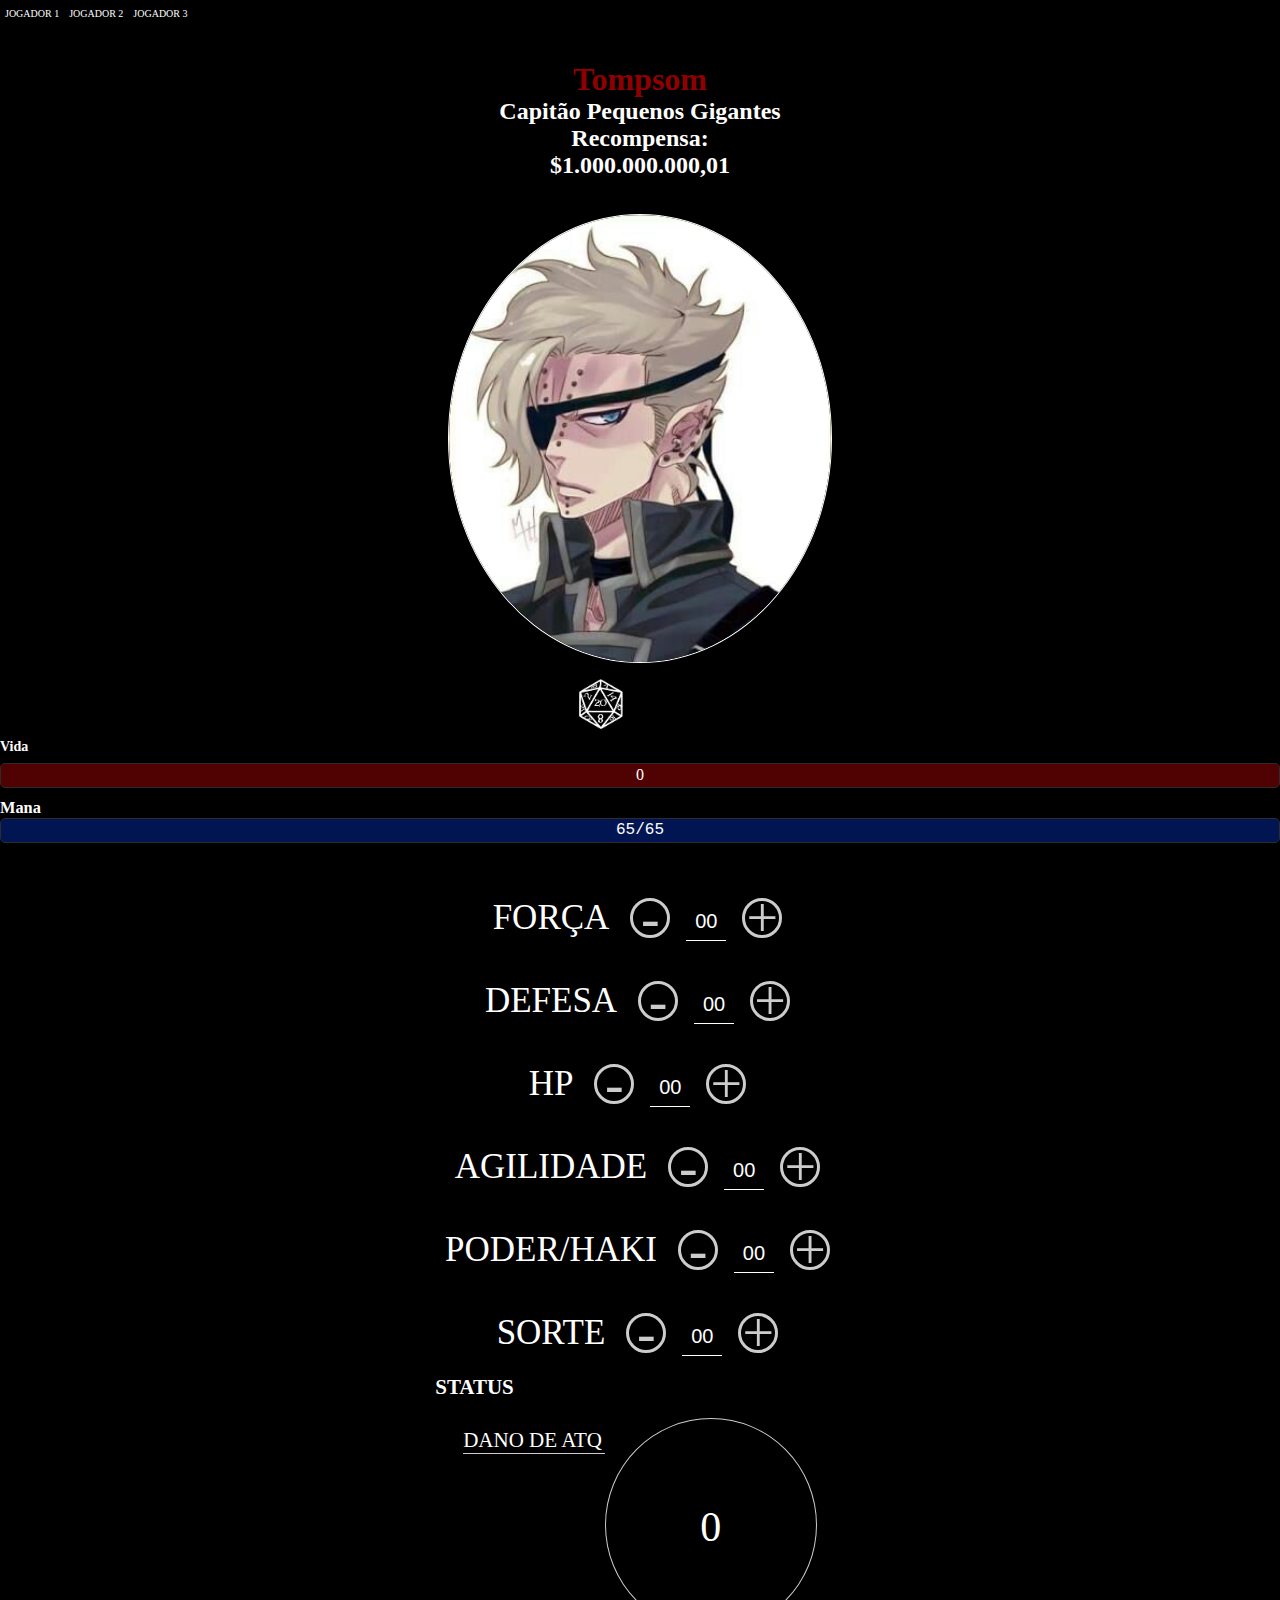
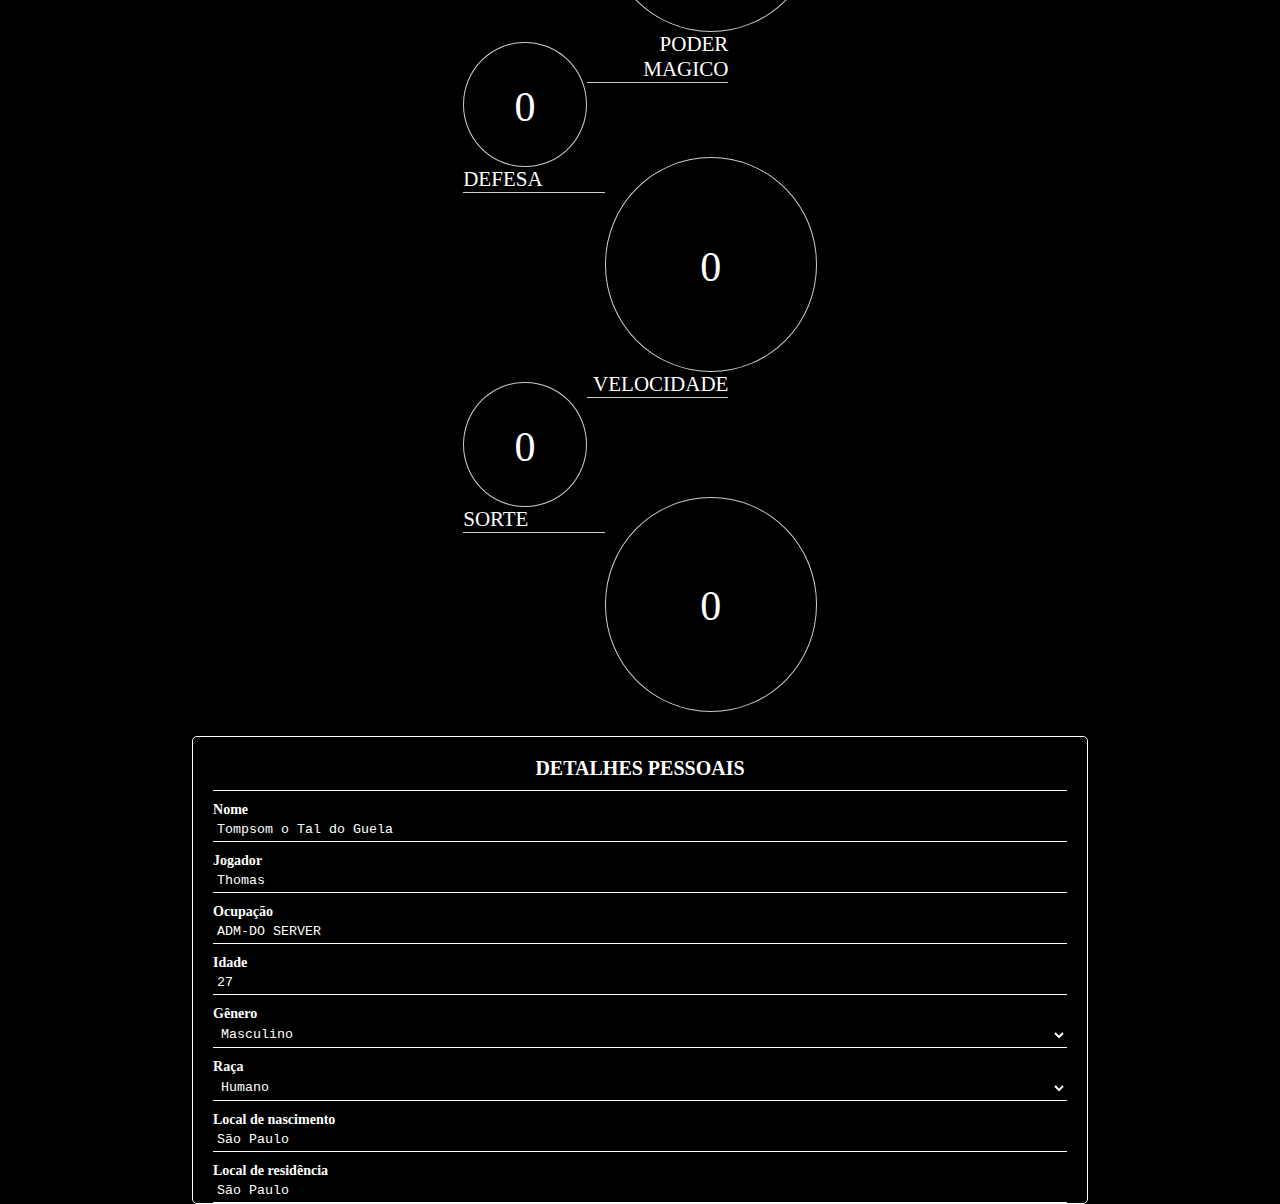
==== index.html @ 567baabb "atualizando status corretamente" ====
<html lang="pt-br">

<head>
    <meta charset="UTF-8">
    <meta http-equiv="X-UA-Compatible" content="IE=edge">
    <meta name="viewport" content="width=device-width, initial-scale=1.0">
    <link rel="stylesheet" href="./css/nome__jogadores.css">
    <link rel="stylesheet" href="./css/style__atributos.css">
    <link rel="stylesheet" href="./css/style_ficha.css">

    
    <title>Ficha do Personagem</title>
</head>

<body>
    <header>
        <nav class="jogadores">
            <ul class="lista__jogadores">
                <li><a href="" class="nome__jogador">JOGADOR 1</a></li>
                <li><a href="" class="nome__jogador">JOGADOR 2</a></li>
                <li><a href="" class="nome__jogador">JOGADOR 3</a></li>
            </ul>
        </nav>
    </header>
    <div class="nome">
        <h1>Tompsom
            <p class="nome__destaque">Capitão Pequenos Gigantes</p>
            <p class="nome__destaque">Recompensa:</p>
            <p class="nome__destaque">$1.000.000.000,01</p>
        </h1>
        <div class="character">
            <div class="character-header">
                <img class="character-image" src="images/icaro.jpg" style="width: 30%; height: 30%;">
            </div>
            <div><img class="dice-image dice-roll" src="images/dice.png" style="width: 50px; height: 50px;"
                    onclick="openModal('dice')"></div>
            <div class="bars">
                <h3>Vida</h3>
                <div id="life-bar">
                    <div id="actual-life-bar">
                                <p class="hp" data-estatistica="hp">0</p>
                            </div>
                    </div>
                </div>
                <h3>Mana</h3>
                <div class="mana">
                    <div id="mana">
                        <div id="actual-mana">
                            <p id="sanity-value" onclick="changeModalValue(this)">65/65</p>
                        </div>
                    </div>

                </div>
                <div class="checkboxes">
                </div>

            </div>

            <div class="status extra-damage">
                <section class="equipamentos">
                    <form action="" class="montador">
                        <div class="box montador-conteudo">
                            <div class="status">
                                <label for="" class="status-titulo">FORÇA</label>
                                <div class="controle">
                                    <buttom class="controle-ajuste" data-controle="-" data-peca="forcaN">-</buttom>
                            <input type="text" class="controle-contador" value="00" data-contador>
                            <buttom class="controle-ajuste" data-controle="+" data-peca="forca">+</buttom>
                                </div>
                            </div>
                            <hr class="linha">
                            <div class="status">
                                <label for="" class="status-titulo">DEFESA</label>
                                <div class="controle">
                                    <buttom class="controle-ajuste" data-controle="-" data-peca="defesaN">-</buttom>
                                    <input type="text" class="controle-contador" value="00" data-contador>
                                    <buttom class="controle-ajuste" data-controle="+" data-peca="defesa">+</buttom>
                                 </div>
                            </div>
                            <hr class="linha">
                            <div class="status">
                                <label for="" class="status-titulo">HP</label>
                                <div class="controle">
                                    <buttom class="controle-ajuste" data-controle="-" data-peca="hpN">-</buttom>
                                    <input type="text" class="controle-contador" value="00" data-contador>
                                    <buttom class="controle-ajuste" data-controle="+" data-peca="hp">+</buttom>
                                </div>
                            </div>
                            <hr class="linha">
                            <div class="status">
                                <label for="" class="status-titulo">AGILIDADE</label>
                                <div class="controle">
                                    <buttom class="controle-ajuste" data-controle="-" data-peca="agilidadeN">-</buttom>
                                    <input type="text" class="controle-contador" value="00" data-contador>
                                    <buttom class="controle-ajuste" data-controle="+" data-peca="agilidade">+</buttom>
                                </div>
                            </div>
                            <hr class="linha">
                            <div class="status">
                                <label for="" class="status-titulo">PODER/HAKI</label>
                                <div class="controle">
                                    <buttom class="controle-ajuste" data-controle="-" data-peca="poder/hakiN">-</buttom>
                                    <input type="text" class="controle-contador" value="00" data-contador>
                                    <buttom class="controle-ajuste" data-controle="+" data-peca="poder/haki">+</buttom>
                                </div>
                            </div>
                            <hr class="linha">
                            <div class="status">
                                <label for="" class="status-titulo">SORTE</label>
                                <div class="controle">
                                    <buttom class="controle-ajuste" data-controle="-" data-peca="sorteN">-</buttom>
                                    <input type="text" class="controle-contador" value="00" data-contador>
                                    <buttom class="controle-ajuste" data-controle="+" data-peca="sorte">+</buttom>
                                </div>
                            </div>
                        </div>
                        <div class="extra-damage">

                            <h2>STATUS</h2>

                            <section class="box estatisticas">
                                <div class="estatistica">
                                    <p class="estatistica-titulo">Dano de atq</p>
                                    <div class="estatistica-valor">
                                        <p class="estatistica-numero" data-estatistica="forca">0</p>
                                    </div>
                                </div>
                                <div class="estatistica">
                                    <p class="estatistica-titulo">Poder Magico</p>
                                    <div class="estatistica-valor">
                                        <p class="estatistica-numero" data-estatistica="poder" data-estatisticaN="poder">0</p>
                                    </div>
                                </div>
                                <div class="estatistica">
                                    <p class="estatistica-titulo">Defesa</p>
                                    <div class="estatistica-valor">
                                        <p class="estatistica-numero" data-estatistica="defesa">0</p>
                                    </div>
                                </div>
                                <div class="estatistica">
                                    <p class="estatistica-titulo">Velocidade</p>
                                    <div class="estatistica-valor">
                                        <p class="estatistica-numero" data-estatistica="agilidade">0</p>
                                    </div>
                                </div>
                                <div class="estatistica">
                                    <p class="estatistica-titulo">Sorte</p>
                                    <div class="estatistica-valor">
                                        <p class="estatistica-numero" data-estatistica="sorte">0</p>
                                    </div>
                                </div>
                            </section>
                        </div>
            </div>
        </div>
        <div class="flex-container">
            <div class="personal-details">
                <h2 class="title">DETALHES PESSOAIS</h2>
                <div class="inputs">
                    <h3>Nome</h3>
                    <input class="inputs" type="text" id="name" name="name" value="Tompsom o Tal do Guela">
                    <h3>Jogador</h3>
                    <input class="inputs" type="text" id="player" name="player" value="Thomas">
                    <h3>Ocupação</h3>
                    <input class="inputs" type="text" id="ocupation" name="ocupation" value="ADM-DO SERVER">
                    <h3>Idade</h3>
                    <input class="inputs" type="text" id="age" name="age" value="27">
                    <h3>Gênero</h3>
                    <select class="inputs" id="gender" name="gender">
                        <option value="male">Masculino</option>
                        <option value="female">Feminino</option>
                        <option value="other">Nathan</option>
                    </select>
                    <h3>Raça</h3>
                    <select class="inputs" id="gender" name="gender">
                        <option value="tipo__raca">Humano</option>
                        <option value="tipo__raca">Tritão</option>
                        <option value="tipo__raca">Gigante</option>
                        <option value="tipo__raca">Skypeano</option>
                    </select>
                    <h3>Local de nascimento</h3>
                    <input class="inputs" type="text" id="birthplace" name="birthplace" value="São Paulo">
                    <h3>Local de residência</h3>
                    <input class="inputs" type="text" id="place-residence" name="place-residence" value="São Paulo">
                </div>
            </div>


            <div class="modal" id="dice-modal">
                <div class="modal-content">
                    <span class="close" onclick="closeModal('dice')">&times;</span>
                    <h3 id="test-name"></h3>
                    <p id="result-dice"></p>
                    <p id="result-text"></p>
                </div>
            </div>
            <div class="modal" id="value-modal">
                <div class="modal-content">
                    <span class="close" onclick="closeModal('value')">&times;</span>
                    <h3 id="value-title"></h3>
                    <div class="div-values">
                        <h3 class="values-types-title">Atuais</h3>
                        <input type="number" id="actual-value" value="0">
                        <h3 class="values-types-title">Máximos</h3>
                        <input type="number" id="maximum-value" value="0">
                        <button onclick="changeValue()">Salvar</button>
                    </div>
                </div>
            </div>
            <script src="./js/main.js"></script>
            <script src="./js/script.js"></script>
</body>

</html>
---- css/nome__jogadores.css ----
.lista__jogadores{
    display: flex;
}


li{
    list-style: none;
    padding: 5px;
}


.nome__jogador{
    text-decoration: none;
    font-size: 10px;
    color: #ffffff;
}

.nome__jogador:active{
    color: #900000;
}
---- css/style__atributos.css ----
:root {
    --main-cinza: #CCCCCC;
    --main-branco: #FFFFFF;
    --main-preto: #000000;
}

* {
    box-sizing: border-box;
}


main {
    width: 80vw;
    height: 80vh;
    margin: 10vh 8vw 10vh 12vw;
    display: flex;
    gap: 1vw;
}


/****************************** Status *****/

.equipamentos {
    flex-basis: 32%;
}

.montador {
    height: 100%;;
}center

.montador-conteudo {
    display: flex;
    flex-flow: column;
    align-items: center;
    text-align: center;

}

.status {
    display: flex;
    flex-flow: column;
    justify-content: center;
    align-items: flex-start;
    text-align: start;
    padding: 1em 0;
    
}

.status-titulo {
    color: var(--main-branco);
    text-transform: uppercase;
    font-size: 2.5em;
    padding-right: 1rem;
}

.controle {
    background: var(--main-preto);
    border-radius: 25px;
    float: right;
    display: inline-flex;
    padding: 5px;
    align-items: center;
    align-self: flex-end;
}

.controle-contador {
    width: 40px;
    height: 35px;
    background: none;
    border: 0;
    margin: 0 1rem;
    color: var(--main-branco);
    text-align: center;
    font-size: 2.5em;
    display: inline-flex;
    align-items: center;
    padding-top: 8px;
}

.controle-ajuste {
    display: inline-block;
    width: 40px;
    height: 40px;
    line-height: 35px;
    border-radius: 50%;
    color: var(--main-cinza);
    font-size: 4em;
    background: var(--main-preto);
    text-align: center;
    border: 3px solid var(--main-cinza);
    cursor: pointer;
}

.linha {
    border-color: var(--main-cinza);
}

.producao {
    margin-top: 1em;
    font-size: 2em;
    text-transform: uppercase;
    padding: 0.2em 1em;
    float: right;
    border: 3px solid var(--main-branco);
    background: var(--main-branco);
    clip-path: polygon(100% 0, 100% calc(100% - 30px), calc(100% - 30px) 100%, 0 100%, 0 0);
    cursor: pointer;
}

.producao:hover {
    background: var(--main-preto);
    color: var(--main-branco)
}



/****************************** Estatísticas *****/
.estatisticas {
    flex-basis: 23%;
    padding: 2em 2em 0;
}

.estatistica {
    color: var(--main-branco);
    display: flex;
    align-items: flex-start;
    height: 25%;
}

.estatistica-titulo {
    font-size: 1.5em;
    border-bottom: 1px solid var(--main-cinza);
    flex-basis: 40%;
    text-transform: uppercase;
    order: 1
}

.estatistica-valor {
    flex-basis: 60%;
    position: relative;
    margin: 10px 0 0;
    order: 2;
    margin: -10px 0 0;
}

.estatistica-valor::after {
    content: "";
    display: block;
    padding-bottom: 100%;
    border: 1px solid var(--main-cinza);
    border-radius: 50%;
}

.estatistica-numero {
    position: absolute;
    top: 50%;
    transform: translateY(-46%);
    width: 100%;
    line-height: 100%;
    text-align: center;
    font-size: 3em;
    margin: 0;
}

.estatistica:nth-child(2n) .estatistica-titulo {
    order: 2;
    text-align: right;
}

.estatistica:nth-child(2n) .estatistica-valor {
    order: 1;
    flex-basis: 35%;
    margin: 10px 0 0;
}

@media screen and (max-width: 1600px) {
    body { 
        font-size: 14px;
    }
    main {
        width: 90vw;
        height: 80vh;
        margin: 5vh auto;
    }
}

@media screen and (max-width: 1200px) {
    body { 
        font-size: 13px;
    }

    main {
        width: 96vw;
        height: 80vh;
        margin: 10vh auto;
    }
}
---- css/style_ficha.css ----
@font-face {
    font-family: PassportRegular;
    /*src: url("../rpg-character-sheet/fonts/passport_regular.ttf");*/
    src: url("fonts/passport_regular.ttf");
}

@keyframes rollDice {
    from {transform: rotate(0deg);}
    to {transform: rotate(360deg);}
}

* {
    margin: 0px;
    padding: 0px;
    border: 0px;
    box-sizing: border-box;
}

body {
    background-color: black;
    color: white;
}

h1{
    font-size: 2rem;
    margin: 35px;
    text-align: center;
    color: #900000;
}

.nome__destaque{
    font-size: 1.5rem;
    color: #ffffff;
}

h3 {
    margin: 10px 0px 0px;
}

input:focus {
    outline: none;
}

select:focus {
    outline: none;
}

.flex-container {
    display: flex;
    flex-flow: row wrap;
    justify-content: center;
    width: 70%;
    margin-top: 10px;
    margin-left: auto;
    margin-right: auto;
}

.personal-details {
    width: 100%;
    height: auto;
    padding: 20px 20px 0px 20px;
    border: 1px solid white;
    border-radius: 5px;
    font-size: 12px;
}

.title {
    font-size: 20px;
    text-align: center;
    padding-bottom: 10px;
    border-bottom: 1px solid white;
}

input.inputs, select.inputs {
    width: 100%;
    padding: 4px;
    border: none;
    border-bottom: 1px solid white;
    background-color: black;
    color: white;
    font-family: monospace;
}

.character {
    width: 100%;
    height: auto;

}

.character-header {
    width: 100%;
    display: flex;
    justify-content: center;
    align-items: center;
}

.character-image {
    border: 1px solid white;
    border-radius: 50%;
}

.dice-image {
    margin-left: 45%;
    animation: rollDice 3s;
    width: 20px;
    margin-top: 1rem;
    
}

.bars h3 {
    font-size: 14px;
    margin-bottom: 8px;
}

#life-bar, #mana, #occultism-bar {
    width: 100%;
    height: 25px;
    border: 1px solid rgb(44, 44, 44);
    border-radius: 5px;
}

#life-bar {
    background-color: rgb(99, 33, 33);
}

#mana {
    background-color: rgb(28, 47, 104);
    width: 100%;
}

#occultism-bar {
    background-color: rgb(73, 32, 102);
}

#actual-life-bar, #actual-mana, #actual-occultism-bar {
    width: 100%;
    height: 100%;
    border: 1px solid transparent;
    border-radius: 4px;
    display: flex;
    align-items: center;
    justify-content: center;
    text-align: center;
    transition: width 2s;
}

#actual-life-bar {
    background-color: rgb(80, 1, 1);
}

#actual-mana {
    background-color: rgb(0, 21, 82);
}

#actual-occultism-bar {
    background-color: rgb(48, 1, 81);
}

#life-value, #sanity-value, #occultism-value {
    width: 100%;
    font-size: 16px;
    font-family: monospace;
}

.checkboxes {
    width: 100%;
    margin-top: 10px;
    margin-bottom: 20px;
}

.checkboxes div {
    display: flex;
    align-items: center;
}

.checkboxes form {
    display: flex;
    justify-content: space-around;
}

.checkboxes label {
    font-size: 13px;
    margin-left: 25px;
    cursor: pointer;
}

.checkbox-container {
    display: block;
    position: relative;
    cursor: pointer;
}

.checkbox-container input {
    position: absolute;
    opacity: 0;
    height: 0;
    width: 0;
    cursor: pointer;
}

.checkmark {
    position: absolute;
    top: 0;
    left: 0;
    height: 15px;
    width: 15px;
    background-color: black;
    border: 1px solid white;
    border-radius: 2px;
}

.checkmark::after {
    content: "";
    position: absolute;
    display: none;
}

.checkbox-container input:checked ~ .checkmark::after  {
    display: block;
}

.checkbox-container .checkmark::after {
    left: 4px;
    top: 0px;
    width: 4px;
    height: 8px;
    border: solid white;
    border-width: 0 2px 2px 0;
    transform: rotate(45deg);
}



.status {
    display: flex;  
    flex-direction: row;
    justify-content: center;
    align-items: center;
   
}

.status h4 {
    font-size: 12px;
    text-align: center;
    margin-top: 10px;
}

.status input {
    font-size: 20px;
    text-align: center;
    margin-top: 10px;
    padding-bottom: 10px;
    border-bottom: 1px solid white;
}

.dice-roll {
    transition: transform 2s;
}

.dice-roll:hover {
    transform: rotate(360deg);
}

.attributes {
    width: 40%;
    margin-top: 50px;
    border: 1px solid white;
    border-radius: 5px;
    padding: 20px;
}

.attributes-container {
    display: grid;
    grid-template-columns: 30% 30% 30%;
    grid-gap: 20px 20px;
    margin-top: 15px;
}

.attribute h3 {
    font-size: 12px;
    text-align: center;
    margin-bottom: 10px;
}

.attribute p {
    font-size: 20px;
    text-align: center;
    border-bottom: 1px solid white;
    padding-bottom: 5px;
}

.attribute .dice-roll {
    display: block;
    margin-left: auto;
    margin-right: auto;
}

.expertises-test {
    width: 40%;
    margin-top: 50px;
    margin-left: 5%;
    border: 1px solid white;
    border-radius: 5px;
    padding: 20px 20px 0px 20px;
}

.expertises {
    width: 85%;
    margin-top: 50px;
    border: 1px solid white;
    border-radius: 5px;
    padding: 20px;
}

.expertises-container {
    width: 100%;
    height: 600px;
    margin-top: 10px;
    padding-left: 15px;
    padding-right: 15px;
    display: grid;
    grid-template-columns: 20% 20% 20% 20%;
    justify-content: space-evenly;
    grid-gap: 50px 45px;
    overflow-y: auto;
}

.expertises-container::-webkit-scrollbar {
    width: 7px;
}

.expertises-container::-webkit-scrollbar-track {
    background: black;
    border-radius: 10px;
}

.expertises-container::-webkit-scrollbar-thumb {
    background: rgb(161, 161, 161);
    border-radius: 100px;
}

.expertises-container::-webkit-scrollbar-thumb:hover {
    background: #555;
    border-radius: 100px;
}

.expertise {
    padding: 10px 15px 10px 15px;
    justify-content: center;
    align-items: center;
    text-align: center;
    border: 1px solid transparent;
    border-radius: 5px;
}

.expertise p {
    font-size: 25px;
    text-align: center;
    margin-top: 5px;
    border-bottom: 1px solid white;
    padding-bottom: 5px;
}

.expertise h3 {
    font-size: 12px;
    text-align: center;
}

.expertise:hover {
    color: black;
    background-color: white;
    cursor: pointer;
}

.expertise:hover p{
    border-bottom: 1px solid black;
}

.modal {
    display: none;
    position: fixed;
    z-index: 1;
    padding-top: 250px;
    left: 0;
    top: 0;
    width: 100%;
    height: 100%;
    overflow: auto;
    background-color: rgba(0,0,0,0.4);
}

.modal-content {
    position: relative;
    background-color: black;
    margin: auto;
    padding: 5px 0px 10px 0px;
    border: 1px solid white;
    border-radius: 3px;
    width: 35%;
}

#test-name, #value-title {
    font-size: 16px;
    margin-top: 10px;
    padding-left: 20px;
    padding-bottom: 10px;
    border-bottom: 1px solid white;
}

#result-dice {
    font-size: 24px;
    text-align: center;
    margin-top: 10px;
}

#result-text {
    font-size: 20px;
    text-align: center;
    margin-top: 10px;  
}

.close {
    color: rgb(182, 182, 182);
    float: right;
    font-family: monospace;
    font-size: 30px;
    font-weight: bold;
    margin-right: 15px;
}

.close:hover, .close:focus {
    color: white;
    text-decoration: none;
    cursor: pointer;
}

#value-title {
    font-size: 18px;
}

.values-types-title {
    width: 50%;
    font-size: 16px;
    text-align: center;
}

.div-values {
    display: flex;
    flex-direction: column;
    align-items: center;
}

.div-values input[type=number] {
    width: 50%;
    border: none;
    background-color: black;
    color: white;
    font-family: monospace;
    font-size: 18px;
    text-align: center;
    margin-top: 5px;
    border-bottom: 1px solid white;
}

.div-values button {
    font-size: 18px;
    text-align: center;
    border: 1px solid white;
    font-family: monospace;
    background-color: black;
    color: white;
    margin-top: 15px;
    padding: 5px 12px 5px 12px;
}

.hp{
    font-size: 16px;
}
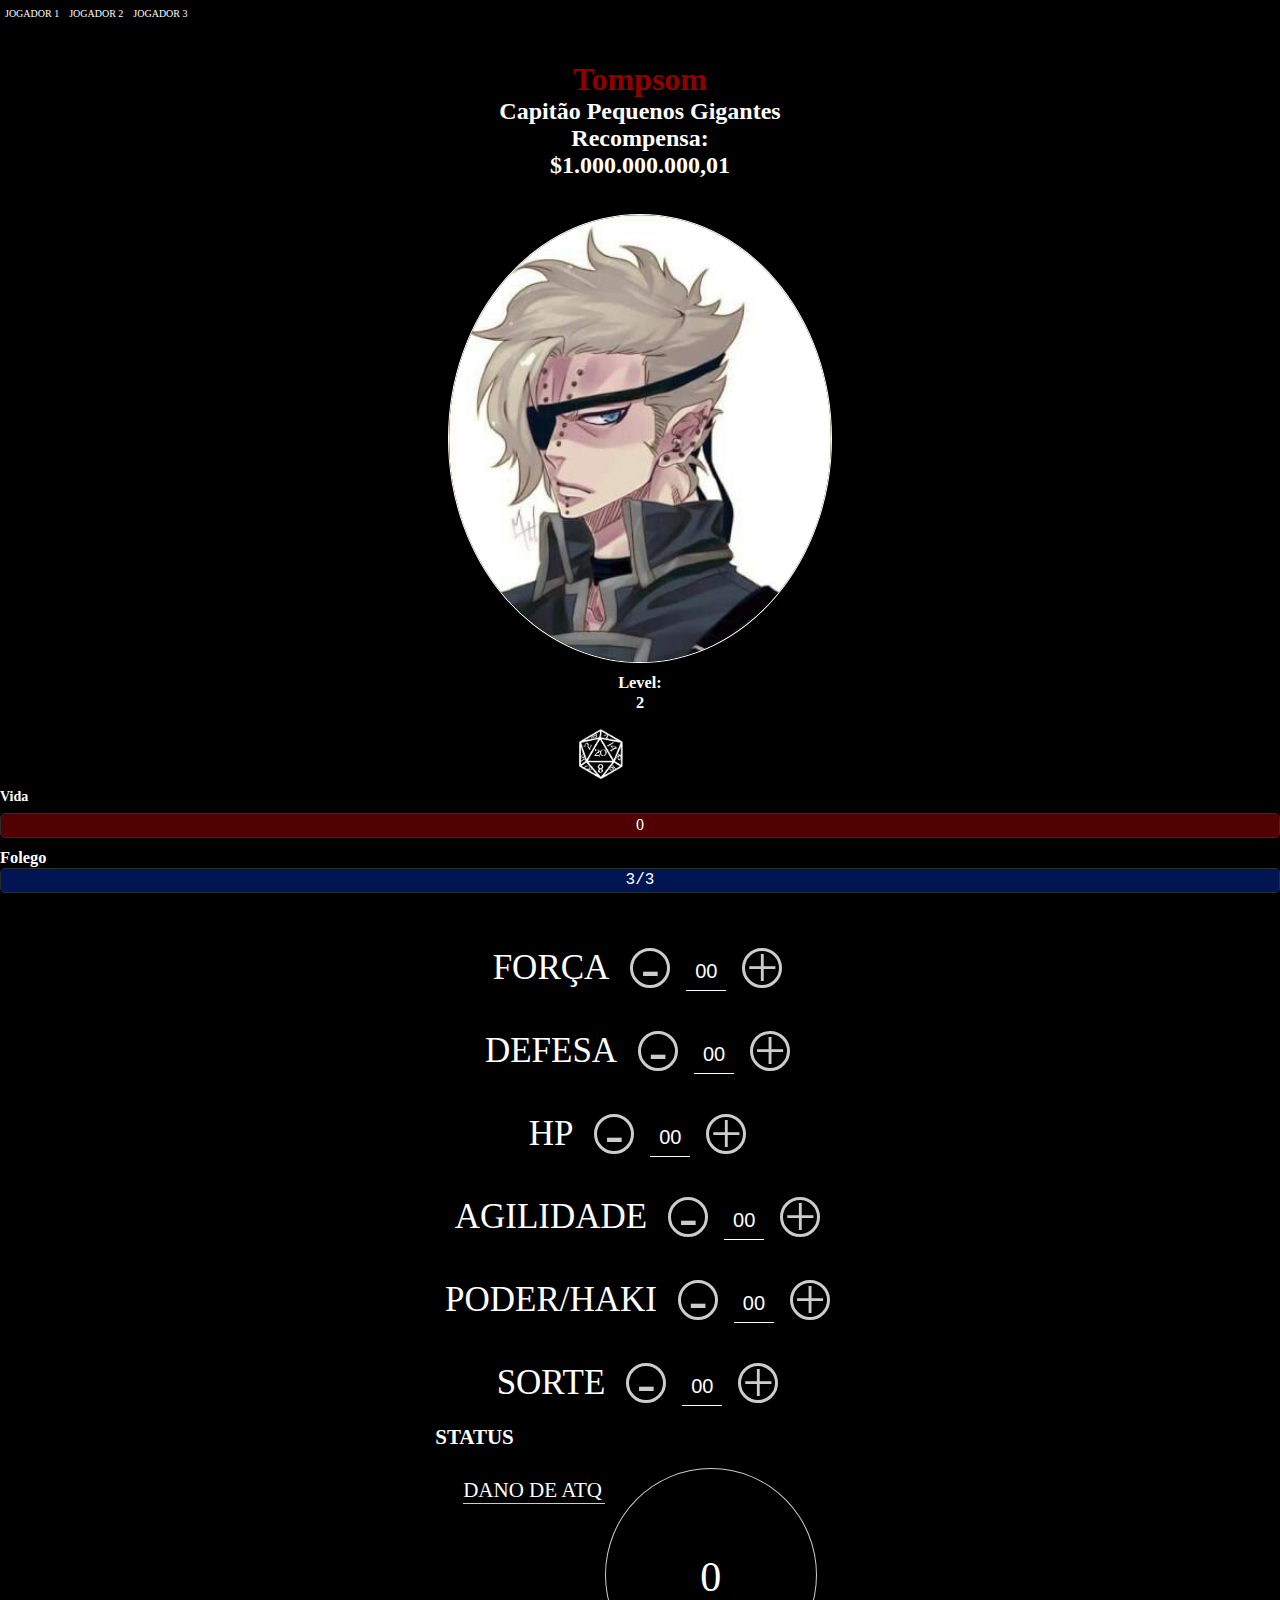
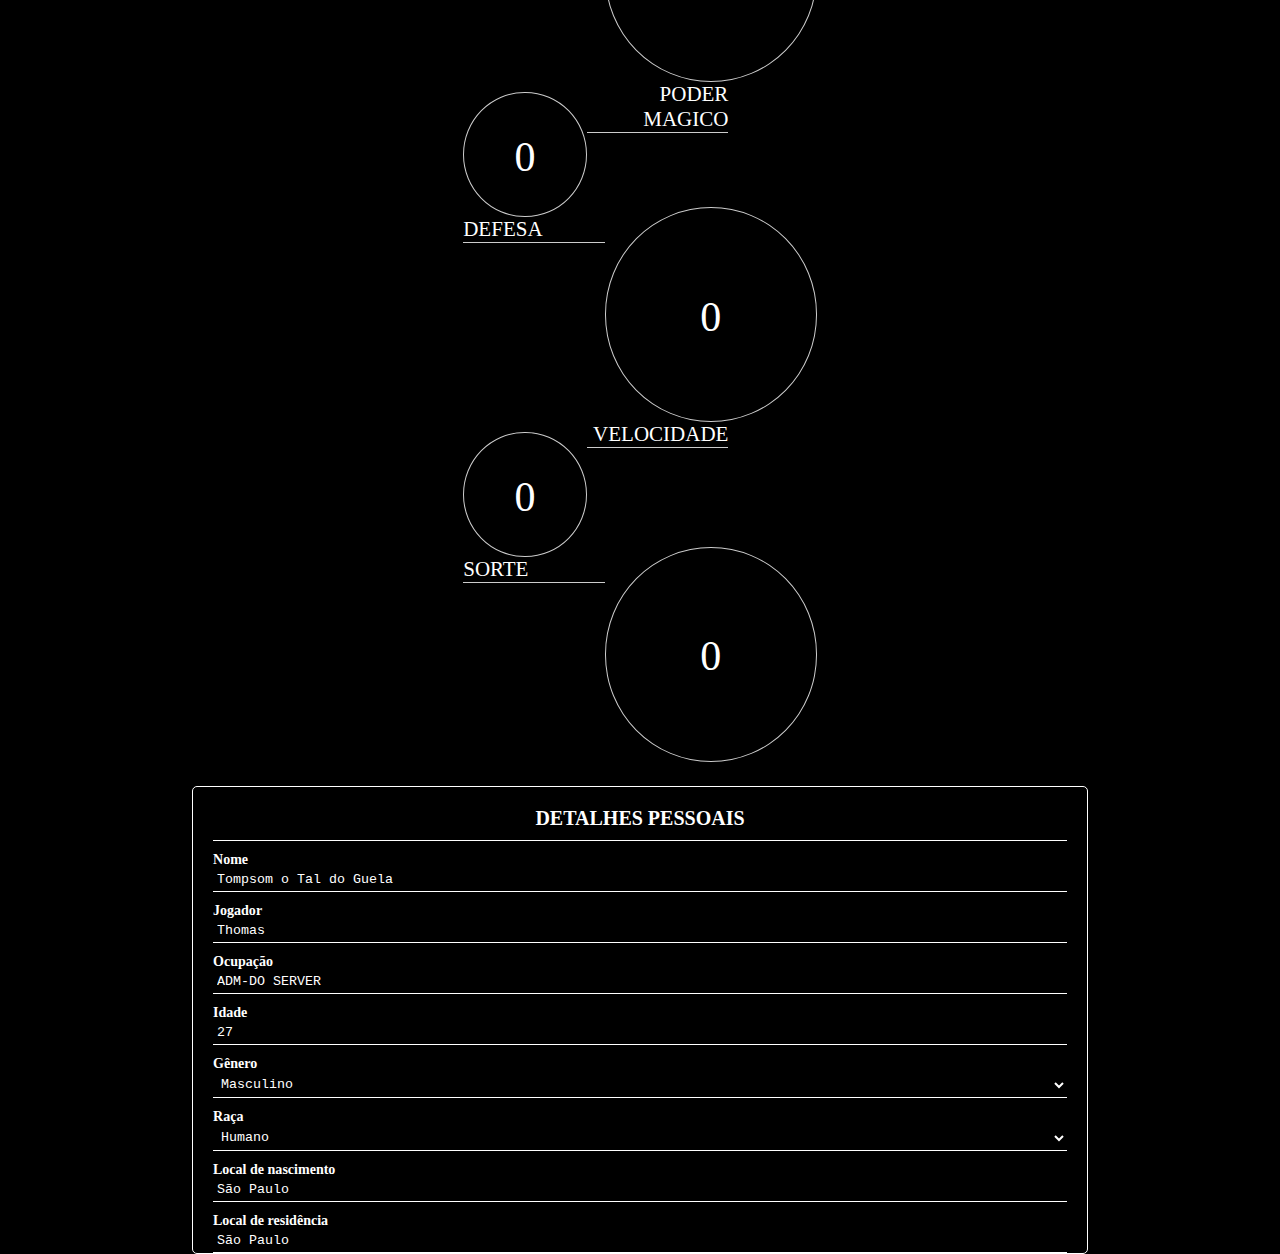
==== commit 8e6c9c19: "atualizando dados da ficha" ====
--- a/index.html
+++ b/index.html
@@ -31,7 +31,13 @@
         <div class="character">
             <div class="character-header">
                 <img class="character-image" src="images/icaro.jpg" style="width: 30%; height: 30%;">
-            </div>
+                
+            </div>
+            <h3 align="center">Level:  <p><script>
+                let level = 2
+            document.write(level)
+            </script>
+            </h3>
             <div><img class="dice-image dice-roll" src="images/dice.png" style="width: 50px; height: 50px;"
                     onclick="openModal('dice')"></div>
             <div class="bars">
@@ -42,11 +48,11 @@
                             </div>
                     </div>
                 </div>
-                <h3>Mana</h3>
+                <h3>Folego</h3>
                 <div class="mana">
                     <div id="mana">
                         <div id="actual-mana">
-                            <p id="sanity-value" onclick="changeModalValue(this)">65/65</p>
+                            <p id="sanity-value" onclick="changeModalValue(this)">3/3</p>
                         </div>
                     </div>
 
@@ -209,6 +215,7 @@
             </div>
             <script src="./js/main.js"></script>
             <script src="./js/script.js"></script>
+            <script src="./js/"></script>
 </body>
 
 </html>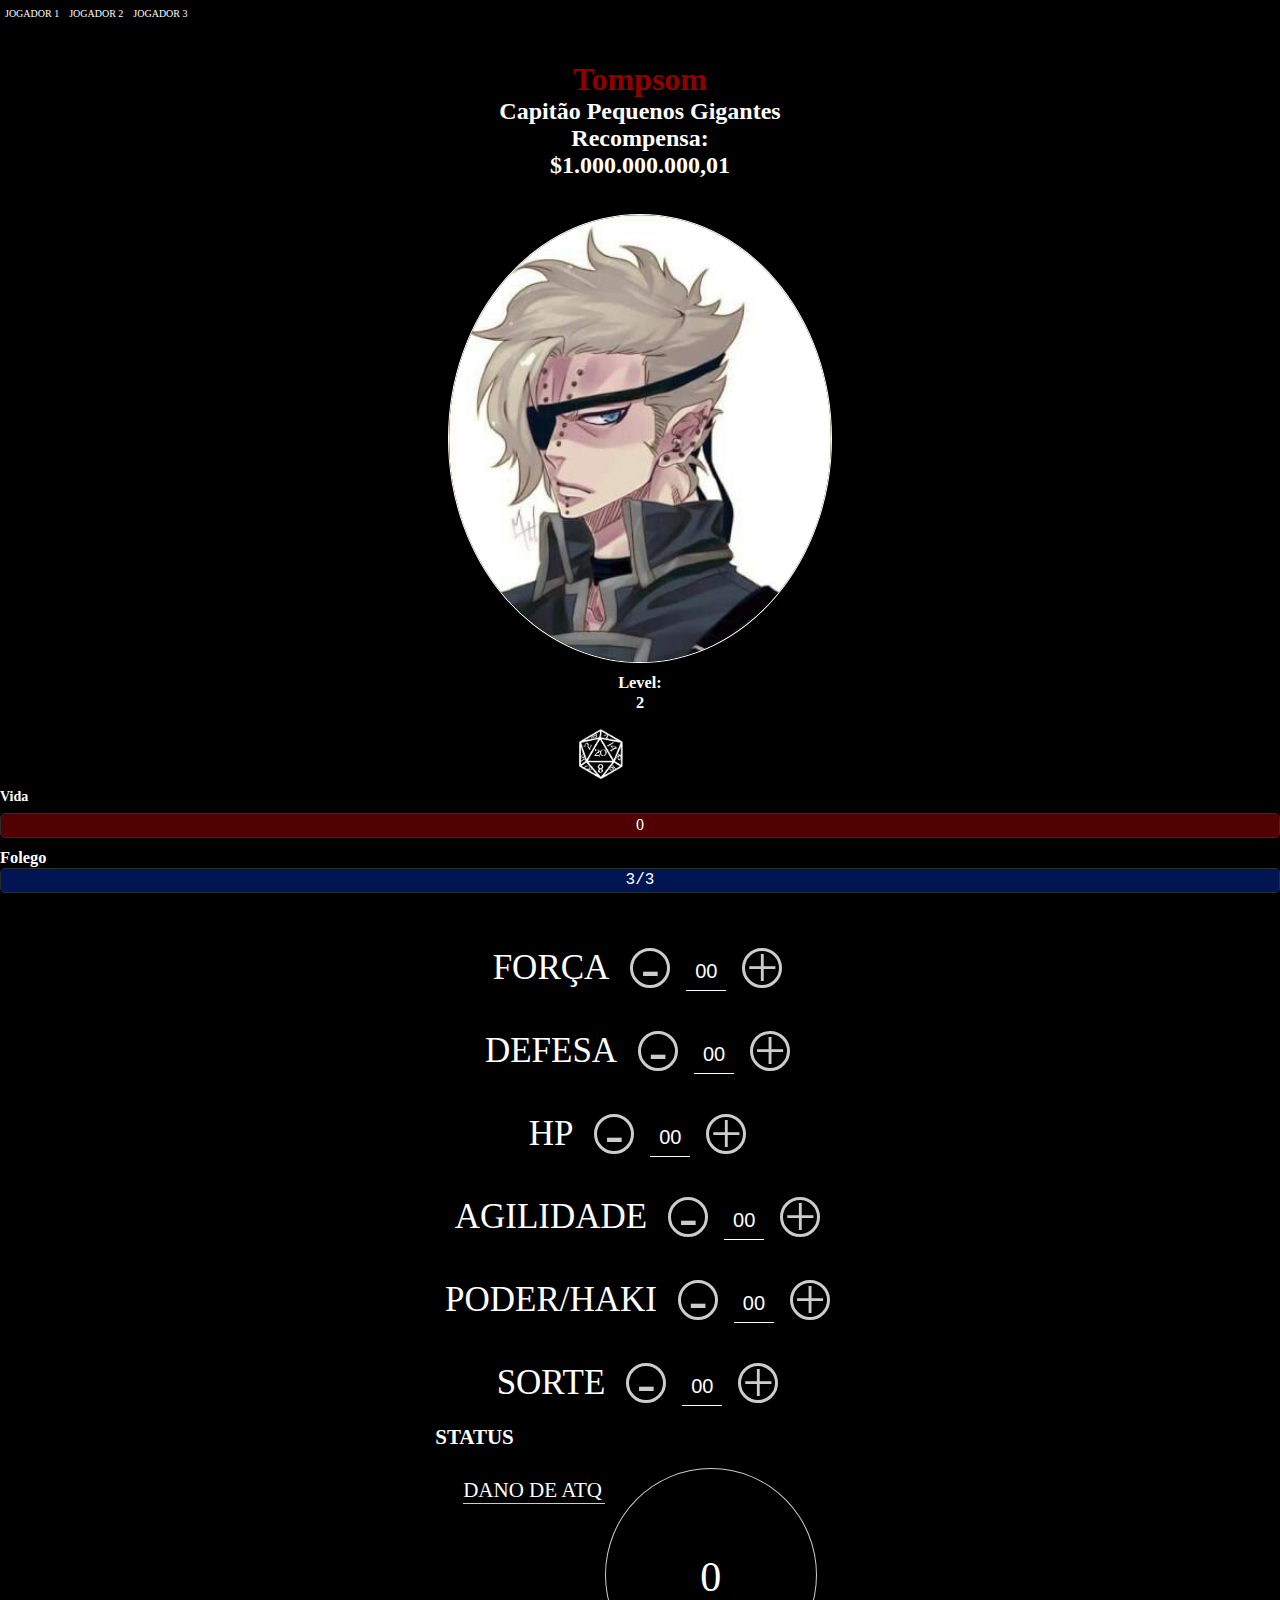
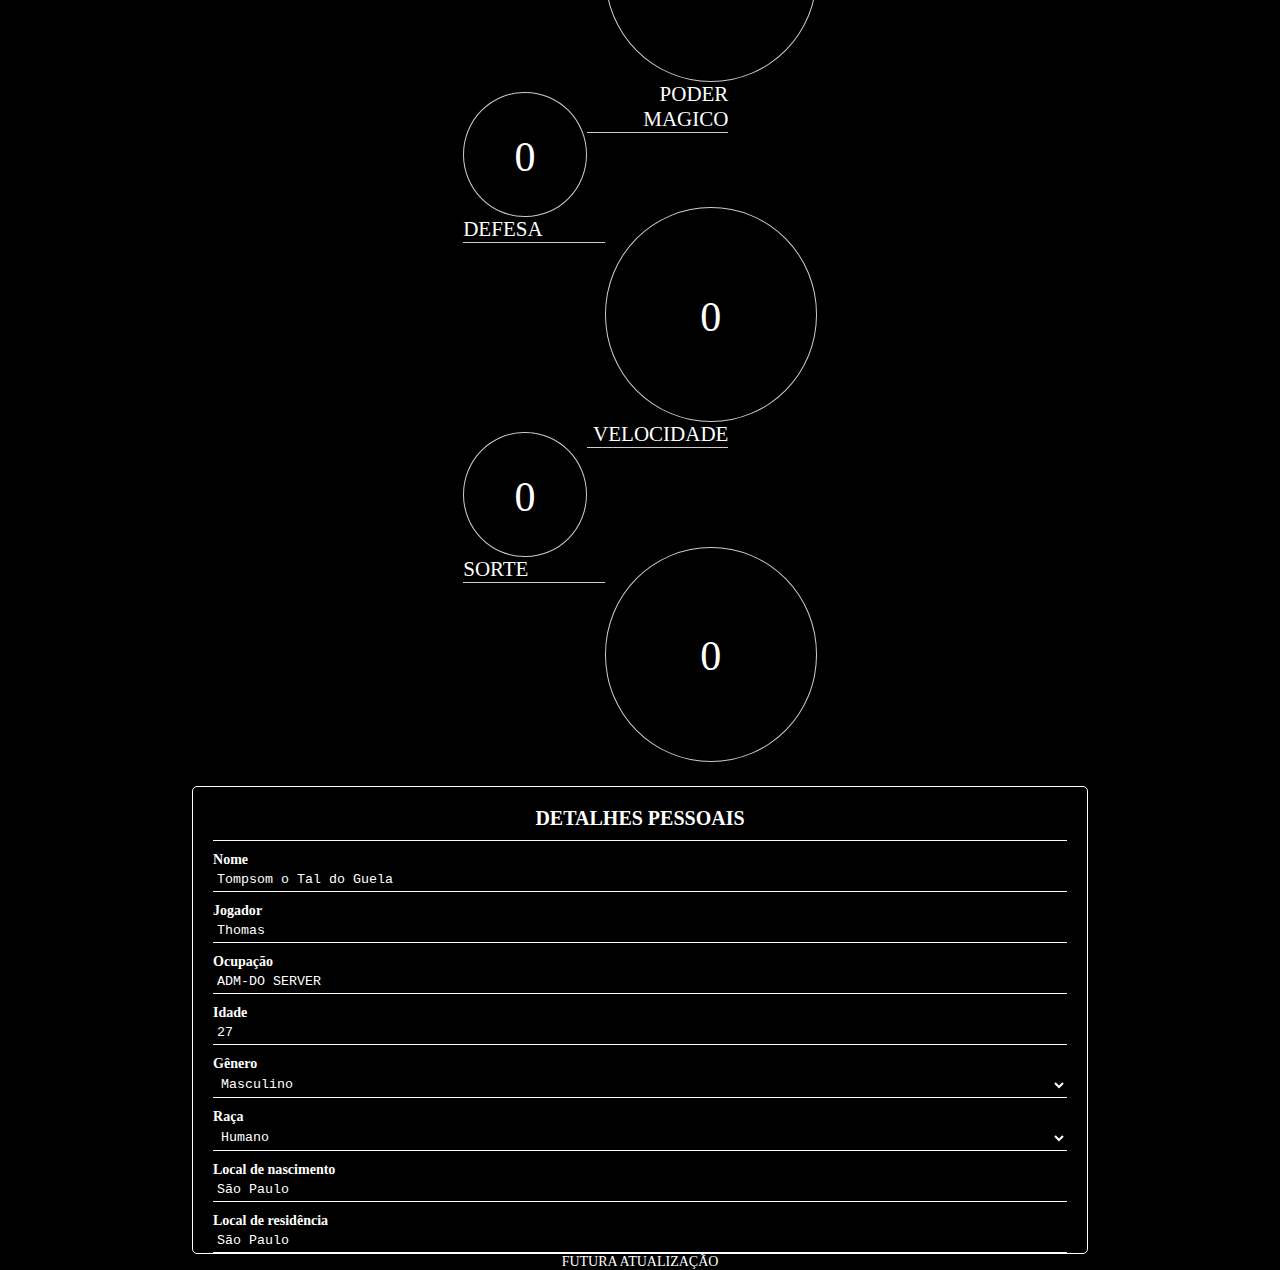
==== commit e990e517: "atualizando ficha" ====
--- a/index.html
+++ b/index.html
@@ -213,6 +213,7 @@
                     </div>
                 </div>
             </div>
+            <section> FUTURA ATUALIZAÇÃO </section>
             <script src="./js/main.js"></script>
             <script src="./js/script.js"></script>
             <script src="./js/"></script>
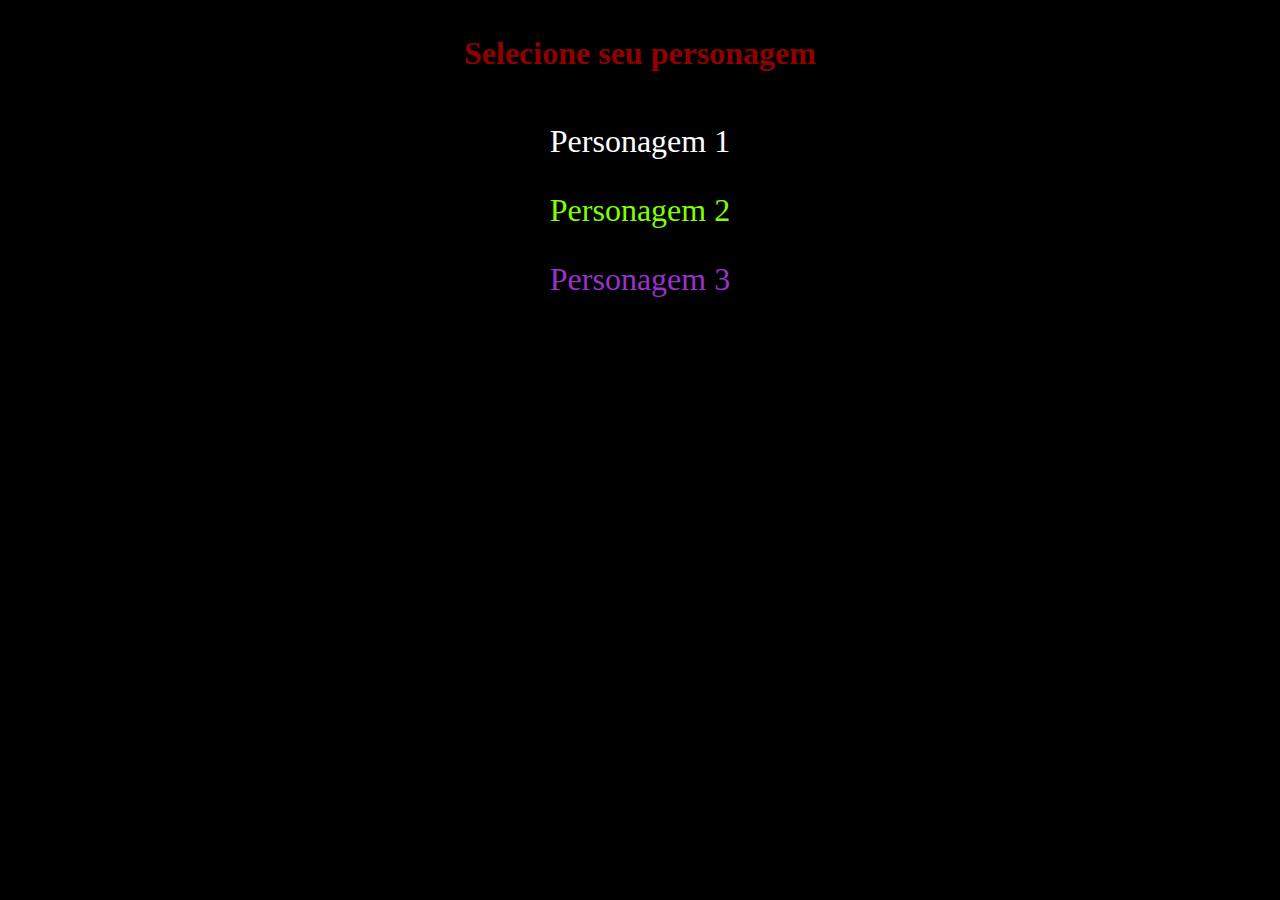
==== commit 996ac87e: "adicionando novas paginas e funcionalidades" ====
--- a/index.html
+++ b/index.html
@@ -4,219 +4,24 @@
     <meta charset="UTF-8">
     <meta http-equiv="X-UA-Compatible" content="IE=edge">
     <meta name="viewport" content="width=device-width, initial-scale=1.0">
-    <link rel="stylesheet" href="./css/nome__jogadores.css">
-    <link rel="stylesheet" href="./css/style__atributos.css">
-    <link rel="stylesheet" href="./css/style_ficha.css">
+    <link rel="stylesheet" href="./assets/css/style_ficha.css">
+    <link rel="stylesheet" href="./assets/css/selecao__persomagem.css">
+    
 
+    <meta charset="UTF-8">
+    <meta http-equiv="X-UA-Compatible" content="IE=edge">
+    <meta name="viewport" content="width=device-width, initial-scale=1.0">
+    <title>The One RPG</title>
+</head>
+<body>
+<h1 class="titulo__inicial"> Selecione seu personagem</h1>
+<section>
+    <div class="opcoes__personagem">
+        <a href="./ficha__personagem/ficha_personagem1.html" class="selecao__personagem1">Personagem 1</a>
+        <a href="" class="selecao__personagem2">Personagem 2</a>
+        <a href="" class="selecao__personagem3">Personagem 3</a>
+    </div>
+</section>
     
-    <title>Ficha do Personagem</title>
-</head>
-
-<body>
-    <header>
-        <nav class="jogadores">
-            <ul class="lista__jogadores">
-                <li><a href="" class="nome__jogador">JOGADOR 1</a></li>
-                <li><a href="" class="nome__jogador">JOGADOR 2</a></li>
-                <li><a href="" class="nome__jogador">JOGADOR 3</a></li>
-            </ul>
-        </nav>
-    </header>
-    <div class="nome">
-        <h1>Tompsom
-            <p class="nome__destaque">Capitão Pequenos Gigantes</p>
-            <p class="nome__destaque">Recompensa:</p>
-            <p class="nome__destaque">$1.000.000.000,01</p>
-        </h1>
-        <div class="character">
-            <div class="character-header">
-                <img class="character-image" src="images/icaro.jpg" style="width: 30%; height: 30%;">
-                
-            </div>
-            <h3 align="center">Level:  <p><script>
-                let level = 2
-            document.write(level)
-            </script>
-            </h3>
-            <div><img class="dice-image dice-roll" src="images/dice.png" style="width: 50px; height: 50px;"
-                    onclick="openModal('dice')"></div>
-            <div class="bars">
-                <h3>Vida</h3>
-                <div id="life-bar">
-                    <div id="actual-life-bar">
-                                <p class="hp" data-estatistica="hp">0</p>
-                            </div>
-                    </div>
-                </div>
-                <h3>Folego</h3>
-                <div class="mana">
-                    <div id="mana">
-                        <div id="actual-mana">
-                            <p id="sanity-value" onclick="changeModalValue(this)">3/3</p>
-                        </div>
-                    </div>
-
-                </div>
-                <div class="checkboxes">
-                </div>
-
-            </div>
-
-            <div class="status extra-damage">
-                <section class="equipamentos">
-                    <form action="" class="montador">
-                        <div class="box montador-conteudo">
-                            <div class="status">
-                                <label for="" class="status-titulo">FORÇA</label>
-                                <div class="controle">
-                                    <buttom class="controle-ajuste" data-controle="-" data-peca="forcaN">-</buttom>
-                            <input type="text" class="controle-contador" value="00" data-contador>
-                            <buttom class="controle-ajuste" data-controle="+" data-peca="forca">+</buttom>
-                                </div>
-                            </div>
-                            <hr class="linha">
-                            <div class="status">
-                                <label for="" class="status-titulo">DEFESA</label>
-                                <div class="controle">
-                                    <buttom class="controle-ajuste" data-controle="-" data-peca="defesaN">-</buttom>
-                                    <input type="text" class="controle-contador" value="00" data-contador>
-                                    <buttom class="controle-ajuste" data-controle="+" data-peca="defesa">+</buttom>
-                                 </div>
-                            </div>
-                            <hr class="linha">
-                            <div class="status">
-                                <label for="" class="status-titulo">HP</label>
-                                <div class="controle">
-                                    <buttom class="controle-ajuste" data-controle="-" data-peca="hpN">-</buttom>
-                                    <input type="text" class="controle-contador" value="00" data-contador>
-                                    <buttom class="controle-ajuste" data-controle="+" data-peca="hp">+</buttom>
-                                </div>
-                            </div>
-                            <hr class="linha">
-                            <div class="status">
-                                <label for="" class="status-titulo">AGILIDADE</label>
-                                <div class="controle">
-                                    <buttom class="controle-ajuste" data-controle="-" data-peca="agilidadeN">-</buttom>
-                                    <input type="text" class="controle-contador" value="00" data-contador>
-                                    <buttom class="controle-ajuste" data-controle="+" data-peca="agilidade">+</buttom>
-                                </div>
-                            </div>
-                            <hr class="linha">
-                            <div class="status">
-                                <label for="" class="status-titulo">PODER/HAKI</label>
-                                <div class="controle">
-                                    <buttom class="controle-ajuste" data-controle="-" data-peca="poder/hakiN">-</buttom>
-                                    <input type="text" class="controle-contador" value="00" data-contador>
-                                    <buttom class="controle-ajuste" data-controle="+" data-peca="poder/haki">+</buttom>
-                                </div>
-                            </div>
-                            <hr class="linha">
-                            <div class="status">
-                                <label for="" class="status-titulo">SORTE</label>
-                                <div class="controle">
-                                    <buttom class="controle-ajuste" data-controle="-" data-peca="sorteN">-</buttom>
-                                    <input type="text" class="controle-contador" value="00" data-contador>
-                                    <buttom class="controle-ajuste" data-controle="+" data-peca="sorte">+</buttom>
-                                </div>
-                            </div>
-                        </div>
-                        <div class="extra-damage">
-
-                            <h2>STATUS</h2>
-
-                            <section class="box estatisticas">
-                                <div class="estatistica">
-                                    <p class="estatistica-titulo">Dano de atq</p>
-                                    <div class="estatistica-valor">
-                                        <p class="estatistica-numero" data-estatistica="forca">0</p>
-                                    </div>
-                                </div>
-                                <div class="estatistica">
-                                    <p class="estatistica-titulo">Poder Magico</p>
-                                    <div class="estatistica-valor">
-                                        <p class="estatistica-numero" data-estatistica="poder" data-estatisticaN="poder">0</p>
-                                    </div>
-                                </div>
-                                <div class="estatistica">
-                                    <p class="estatistica-titulo">Defesa</p>
-                                    <div class="estatistica-valor">
-                                        <p class="estatistica-numero" data-estatistica="defesa">0</p>
-                                    </div>
-                                </div>
-                                <div class="estatistica">
-                                    <p class="estatistica-titulo">Velocidade</p>
-                                    <div class="estatistica-valor">
-                                        <p class="estatistica-numero" data-estatistica="agilidade">0</p>
-                                    </div>
-                                </div>
-                                <div class="estatistica">
-                                    <p class="estatistica-titulo">Sorte</p>
-                                    <div class="estatistica-valor">
-                                        <p class="estatistica-numero" data-estatistica="sorte">0</p>
-                                    </div>
-                                </div>
-                            </section>
-                        </div>
-            </div>
-        </div>
-        <div class="flex-container">
-            <div class="personal-details">
-                <h2 class="title">DETALHES PESSOAIS</h2>
-                <div class="inputs">
-                    <h3>Nome</h3>
-                    <input class="inputs" type="text" id="name" name="name" value="Tompsom o Tal do Guela">
-                    <h3>Jogador</h3>
-                    <input class="inputs" type="text" id="player" name="player" value="Thomas">
-                    <h3>Ocupação</h3>
-                    <input class="inputs" type="text" id="ocupation" name="ocupation" value="ADM-DO SERVER">
-                    <h3>Idade</h3>
-                    <input class="inputs" type="text" id="age" name="age" value="27">
-                    <h3>Gênero</h3>
-                    <select class="inputs" id="gender" name="gender">
-                        <option value="male">Masculino</option>
-                        <option value="female">Feminino</option>
-                        <option value="other">Nathan</option>
-                    </select>
-                    <h3>Raça</h3>
-                    <select class="inputs" id="gender" name="gender">
-                        <option value="tipo__raca">Humano</option>
-                        <option value="tipo__raca">Tritão</option>
-                        <option value="tipo__raca">Gigante</option>
-                        <option value="tipo__raca">Skypeano</option>
-                    </select>
-                    <h3>Local de nascimento</h3>
-                    <input class="inputs" type="text" id="birthplace" name="birthplace" value="São Paulo">
-                    <h3>Local de residência</h3>
-                    <input class="inputs" type="text" id="place-residence" name="place-residence" value="São Paulo">
-                </div>
-            </div>
-
-
-            <div class="modal" id="dice-modal">
-                <div class="modal-content">
-                    <span class="close" onclick="closeModal('dice')">&times;</span>
-                    <h3 id="test-name"></h3>
-                    <p id="result-dice"></p>
-                    <p id="result-text"></p>
-                </div>
-            </div>
-            <div class="modal" id="value-modal">
-                <div class="modal-content">
-                    <span class="close" onclick="closeModal('value')">&times;</span>
-                    <h3 id="value-title"></h3>
-                    <div class="div-values">
-                        <h3 class="values-types-title">Atuais</h3>
-                        <input type="number" id="actual-value" value="0">
-                        <h3 class="values-types-title">Máximos</h3>
-                        <input type="number" id="maximum-value" value="0">
-                        <button onclick="changeValue()">Salvar</button>
-                    </div>
-                </div>
-            </div>
-            <section> FUTURA ATUALIZAÇÃO </section>
-            <script src="./js/main.js"></script>
-            <script src="./js/script.js"></script>
-            <script src="./js/"></script>
 </body>
-
 </html>--- a/assets/css/style_ficha.css
+++ b/assets/css/style_ficha.css
@@ -0,0 +1,478 @@
+@font-face {
+    font-family: PassportRegular;
+    /*src: url("../rpg-character-sheet/fonts/passport_regular.ttf");*/
+    src: url("fonts/passport_regular.ttf");
+}
+
+@keyframes rollDice {
+    from {transform: rotate(0deg);}
+    to {transform: rotate(360deg);}
+}
+
+* {
+    margin: 0px;
+    padding: 0px;
+    border: 0px;
+    box-sizing: border-box;
+}
+
+body {
+    background-color: black;
+    color: white;
+}
+
+h1{
+    font-size: 2rem;
+    margin: 35px;
+    text-align: center;
+    color: #900000;
+}
+
+.nome__destaque{
+    font-size: 1.5rem;
+    color: #ffffff;
+}
+
+h3 {
+    margin: 10px 0px 0px;
+}
+
+input:focus {
+    outline: none;
+}
+
+select:focus {
+    outline: none;
+}
+
+.flex-container {
+    display: flex;
+    flex-flow: row wrap;
+    justify-content: center;
+    width: 70%;
+    margin-top: 10px;
+    margin-left: auto;
+    margin-right: auto;
+}
+
+.personal-details {
+    width: 100%;
+    height: auto;
+    padding: 20px 20px 0px 20px;
+    border: 1px solid white;
+    border-radius: 5px;
+    font-size: 12px;
+}
+
+.title {
+    font-size: 20px;
+    text-align: center;
+    padding-bottom: 10px;
+    border-bottom: 1px solid white;
+}
+
+input.inputs, select.inputs {
+    width: 100%;
+    padding: 4px;
+    border: none;
+    border-bottom: 1px solid white;
+    background-color: black;
+    color: white;
+    font-family: monospace;
+}
+
+.character {
+    width: 100%;
+    height: auto;
+
+}
+
+.character-header {
+    width: 100%;
+    display: flex;
+    justify-content: center;
+    align-items: center;
+}
+
+.character-image {
+    border: 1px solid white;
+    border-radius: 50%;
+}
+
+.dice-image {
+    margin-left: 45%;
+    animation: rollDice 3s;
+    width: 20px;
+    margin-top: 1rem;
+    
+}
+
+.bars h3 {
+    font-size: 14px;
+    margin-bottom: 8px;
+}
+
+#life-bar, #mana, #occultism-bar {
+    width: 100%;
+    height: 25px;
+    border: 1px solid rgb(44, 44, 44);
+    border-radius: 5px;
+}
+
+#life-bar {
+    background-color: rgb(99, 33, 33);
+}
+
+#mana {
+    background-color: rgb(28, 47, 104);
+    width: 100%;
+}
+
+#occultism-bar {
+    background-color: rgb(73, 32, 102);
+}
+
+#actual-life-bar, #actual-mana, #actual-occultism-bar {
+    width: 100%;
+    height: 100%;
+    border: 1px solid transparent;
+    border-radius: 4px;
+    display: flex;
+    align-items: center;
+    justify-content: center;
+    text-align: center;
+    transition: width 2s;
+}
+
+#actual-life-bar {
+    background-color: rgb(80, 1, 1);
+}
+
+#actual-mana {
+    background-color: rgb(0, 21, 82);
+}
+
+#actual-occultism-bar {
+    background-color: rgb(48, 1, 81);
+}
+
+#life-value, #sanity-value, #occultism-value {
+    width: 100%;
+    font-size: 16px;
+    font-family: monospace;
+}
+
+.checkboxes {
+    width: 100%;
+    margin-top: 10px;
+    margin-bottom: 20px;
+}
+
+.checkboxes div {
+    display: flex;
+    align-items: center;
+}
+
+.checkboxes form {
+    display: flex;
+    justify-content: space-around;
+}
+
+.checkboxes label {
+    font-size: 13px;
+    margin-left: 25px;
+    cursor: pointer;
+}
+
+.checkbox-container {
+    display: block;
+    position: relative;
+    cursor: pointer;
+}
+
+.checkbox-container input {
+    position: absolute;
+    opacity: 0;
+    height: 0;
+    width: 0;
+    cursor: pointer;
+}
+
+.checkmark {
+    position: absolute;
+    top: 0;
+    left: 0;
+    height: 15px;
+    width: 15px;
+    background-color: black;
+    border: 1px solid white;
+    border-radius: 2px;
+}
+
+.checkmark::after {
+    content: "";
+    position: absolute;
+    display: none;
+}
+
+.checkbox-container input:checked ~ .checkmark::after  {
+    display: block;
+}
+
+.checkbox-container .checkmark::after {
+    left: 4px;
+    top: 0px;
+    width: 4px;
+    height: 8px;
+    border: solid white;
+    border-width: 0 2px 2px 0;
+    transform: rotate(45deg);
+}
+
+
+
+.status {
+    display: flex;  
+    flex-direction: row;
+    justify-content: center;
+    align-items: center;
+   
+}
+
+.status h4 {
+    font-size: 12px;
+    text-align: center;
+    margin-top: 10px;
+}
+
+.status input {
+    font-size: 20px;
+    text-align: center;
+    margin-top: 10px;
+    padding-bottom: 10px;
+    border-bottom: 1px solid white;
+}
+
+.dice-roll {
+    transition: transform 2s;
+}
+
+.dice-roll:hover {
+    transform: rotate(360deg);
+}
+
+.attributes {
+    width: 40%;
+    margin-top: 50px;
+    border: 1px solid white;
+    border-radius: 5px;
+    padding: 20px;
+}
+
+.attributes-container {
+    display: grid;
+    grid-template-columns: 30% 30% 30%;
+    grid-gap: 20px 20px;
+    margin-top: 15px;
+}
+
+.attribute h3 {
+    font-size: 12px;
+    text-align: center;
+    margin-bottom: 10px;
+}
+
+.attribute p {
+    font-size: 20px;
+    text-align: center;
+    border-bottom: 1px solid white;
+    padding-bottom: 5px;
+}
+
+.attribute .dice-roll {
+    display: block;
+    margin-left: auto;
+    margin-right: auto;
+}
+
+.expertises-test {
+    width: 40%;
+    margin-top: 50px;
+    margin-left: 5%;
+    border: 1px solid white;
+    border-radius: 5px;
+    padding: 20px 20px 0px 20px;
+}
+
+.expertises {
+    width: 85%;
+    margin-top: 50px;
+    border: 1px solid white;
+    border-radius: 5px;
+    padding: 20px;
+}
+
+.expertises-container {
+    width: 100%;
+    height: 600px;
+    margin-top: 10px;
+    padding-left: 15px;
+    padding-right: 15px;
+    display: grid;
+    grid-template-columns: 20% 20% 20% 20%;
+    justify-content: space-evenly;
+    grid-gap: 50px 45px;
+    overflow-y: auto;
+}
+
+.expertises-container::-webkit-scrollbar {
+    width: 7px;
+}
+
+.expertises-container::-webkit-scrollbar-track {
+    background: black;
+    border-radius: 10px;
+}
+
+.expertises-container::-webkit-scrollbar-thumb {
+    background: rgb(161, 161, 161);
+    border-radius: 100px;
+}
+
+.expertises-container::-webkit-scrollbar-thumb:hover {
+    background: #555;
+    border-radius: 100px;
+}
+
+.expertise {
+    padding: 10px 15px 10px 15px;
+    justify-content: center;
+    align-items: center;
+    text-align: center;
+    border: 1px solid transparent;
+    border-radius: 5px;
+}
+
+.expertise p {
+    font-size: 25px;
+    text-align: center;
+    margin-top: 5px;
+    border-bottom: 1px solid white;
+    padding-bottom: 5px;
+}
+
+.expertise h3 {
+    font-size: 12px;
+    text-align: center;
+}
+
+.expertise:hover {
+    color: black;
+    background-color: white;
+    cursor: pointer;
+}
+
+.expertise:hover p{
+    border-bottom: 1px solid black;
+}
+
+.modal {
+    display: none;
+    position: fixed;
+    z-index: 1;
+    padding-top: 250px;
+    left: 0;
+    top: 0;
+    width: 100%;
+    height: 100%;
+    overflow: auto;
+    background-color: rgba(0,0,0,0.4);
+}
+
+.modal-content {
+    position: relative;
+    background-color: black;
+    margin: auto;
+    padding: 5px 0px 10px 0px;
+    border: 1px solid white;
+    border-radius: 3px;
+    width: 35%;
+}
+
+#test-name, #value-title {
+    font-size: 16px;
+    margin-top: 10px;
+    padding-left: 20px;
+    padding-bottom: 10px;
+    border-bottom: 1px solid white;
+}
+
+#result-dice {
+    font-size: 24px;
+    text-align: center;
+    margin-top: 10px;
+}
+
+#result-text {
+    font-size: 20px;
+    text-align: center;
+    margin-top: 10px;  
+}
+
+.close {
+    color: rgb(182, 182, 182);
+    float: right;
+    font-family: monospace;
+    font-size: 30px;
+    font-weight: bold;
+    margin-right: 15px;
+}
+
+.close:hover, .close:focus {
+    color: white;
+    text-decoration: none;
+    cursor: pointer;
+}
+
+#value-title {
+    font-size: 18px;
+}
+
+.values-types-title {
+    width: 50%;
+    font-size: 16px;
+    text-align: center;
+}
+
+.div-values {
+    display: flex;
+    flex-direction: column;
+    align-items: center;
+}
+
+.div-values input[type=number] {
+    width: 50%;
+    border: none;
+    background-color: black;
+    color: white;
+    font-family: monospace;
+    font-size: 18px;
+    text-align: center;
+    margin-top: 5px;
+    border-bottom: 1px solid white;
+}
+
+.div-values button {
+    font-size: 18px;
+    text-align: center;
+    border: 1px solid white;
+    font-family: monospace;
+    background-color: black;
+    color: white;
+    margin-top: 15px;
+    padding: 5px 12px 5px 12px;
+}
+
+.hp{
+    font-size: 16px;
+}--- a/assets/css/selecao__persomagem.css
+++ b/assets/css/selecao__persomagem.css
@@ -0,0 +1,38 @@
+.opcoes__personagem{
+    display: flex;
+    flex-direction: column;
+    justify-content: center;
+    align-items: center;
+}
+
+.selecao__personagem1{
+    text-decoration: none;
+    color: #ffffff;
+    font-size: 2rem;
+    padding: 1rem; 
+}
+
+.selecao__personagem2{
+    text-decoration: none;
+    color: chartreuse;
+    font-size: 2rem;
+    padding: 1rem; 
+}
+
+.selecao__personagem3{
+    text-decoration: none;
+    color: darkorchid;
+    font-size: 2rem;
+    padding: 1rem; 
+}
+
+
+.selecao__personagem1:active, .selecao__personagem2:active, .selecao__personagem3:active{
+    color: red;
+    font-size: 2.5rem;
+}
+
+.selecao__personagem1:hover, .selecao__personagem2:hover, .selecao__personagem3:hover{
+    color: red;
+    font-size: 2.5rem;
+}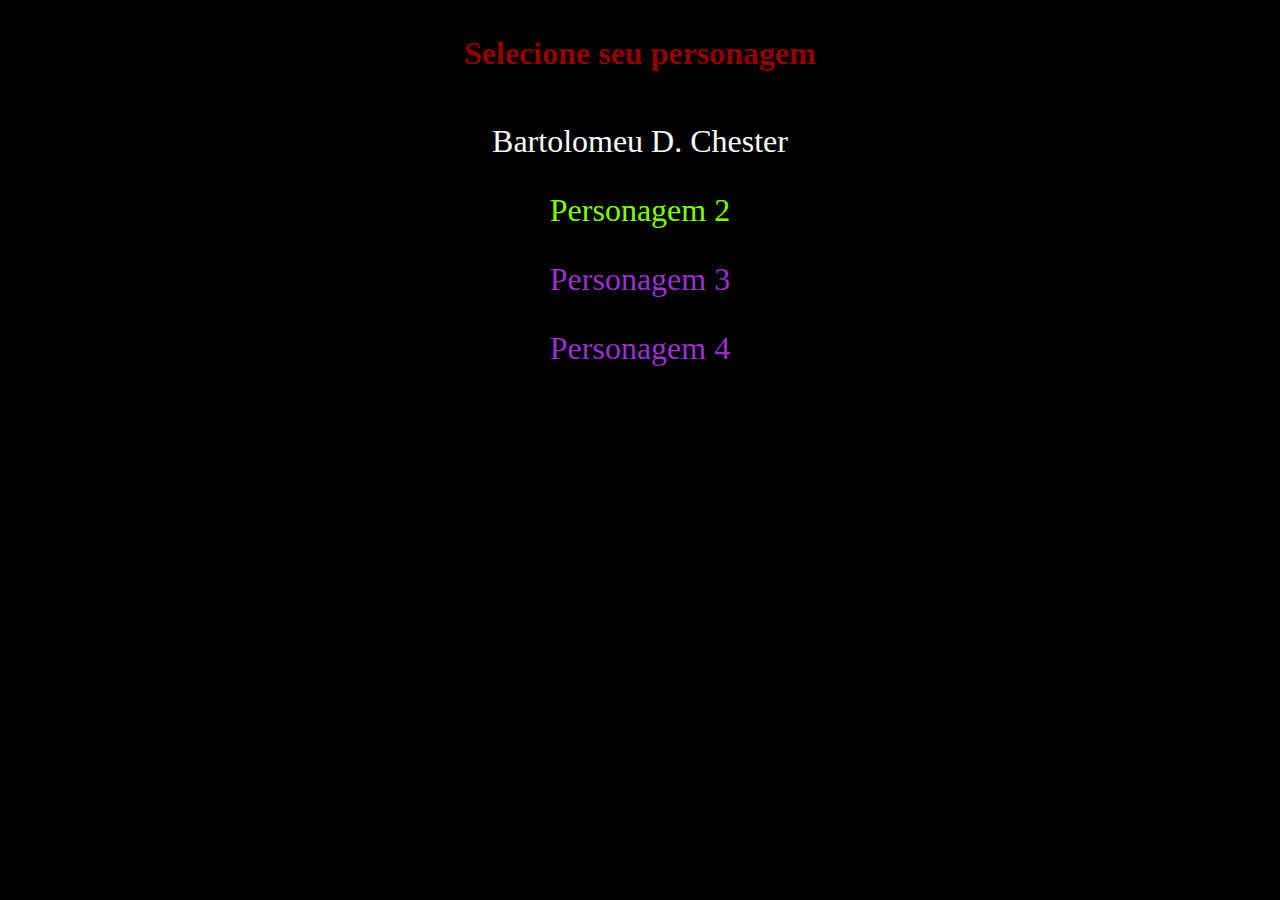
==== commit f3c867b9: "adicionando pagina de jogador" ====
--- a/index.html
+++ b/index.html
@@ -17,9 +17,10 @@
 <h1 class="titulo__inicial"> Selecione seu personagem</h1>
 <section>
     <div class="opcoes__personagem">
-        <a href="./ficha__personagem/ficha_personagem1.html" class="selecao__personagem1">Personagem 1</a>
+        <a href="./assets/ficha__personagem/jogador1.html" class="selecao__personagem1">Bartolomeu D. Chester</a>
         <a href="" class="selecao__personagem2">Personagem 2</a>
         <a href="" class="selecao__personagem3">Personagem 3</a>
+        <a href="" class="selecao__personagem3">Personagem 4</a>
     </div>
 </section>
     
--- a/assets/css/style_ficha.css
+++ b/assets/css/style_ficha.css
@@ -96,7 +96,6 @@
 
 .character-image {
     border: 1px solid white;
-    border-radius: 50%;
 }
 
 .dice-image {
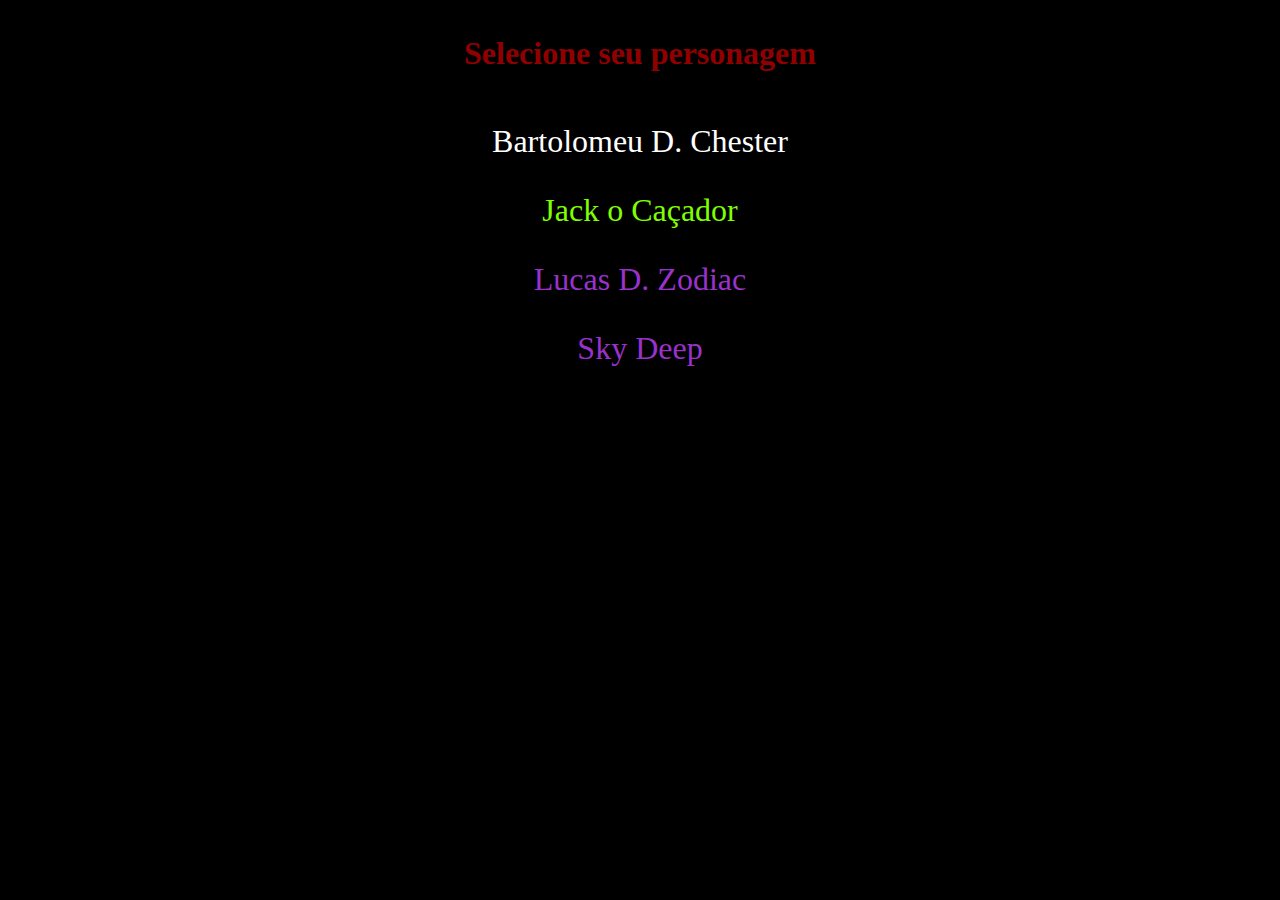
==== commit ea51cd41: "commti do dia" ====
--- a/index.html
+++ b/index.html
@@ -17,12 +17,12 @@
 <h1 class="titulo__inicial"> Selecione seu personagem</h1>
 <section>
     <div class="opcoes__personagem">
-        <a href="./assets/ficha__personagem/jogador1.html" class="selecao__personagem1">Bartolomeu D. Chester</a>
-        <a href="" class="selecao__personagem2">Personagem 2</a>
-        <a href="" class="selecao__personagem3">Personagem 3</a>
-        <a href="" class="selecao__personagem3">Personagem 4</a>
+        <a href="./assets/ficha__personagem/jogador1.html" class="selecao__personagem1" id="jogador1">Bartolomeu D. Chester</a>
+        <a href="" class="selecao__personagem2" id="jogador2">Personagem 2</a>
+        <a href="" class="selecao__personagem3" id="jogador3">Personagem 3</a>
+        <a href="" class="selecao__personagem3" id="jogador4">Personagem 4</a>
     </div>
 </section>
-    
+    <script src="./assets/js/statisticas_Personagem.js"></script>
 </body>
 </html>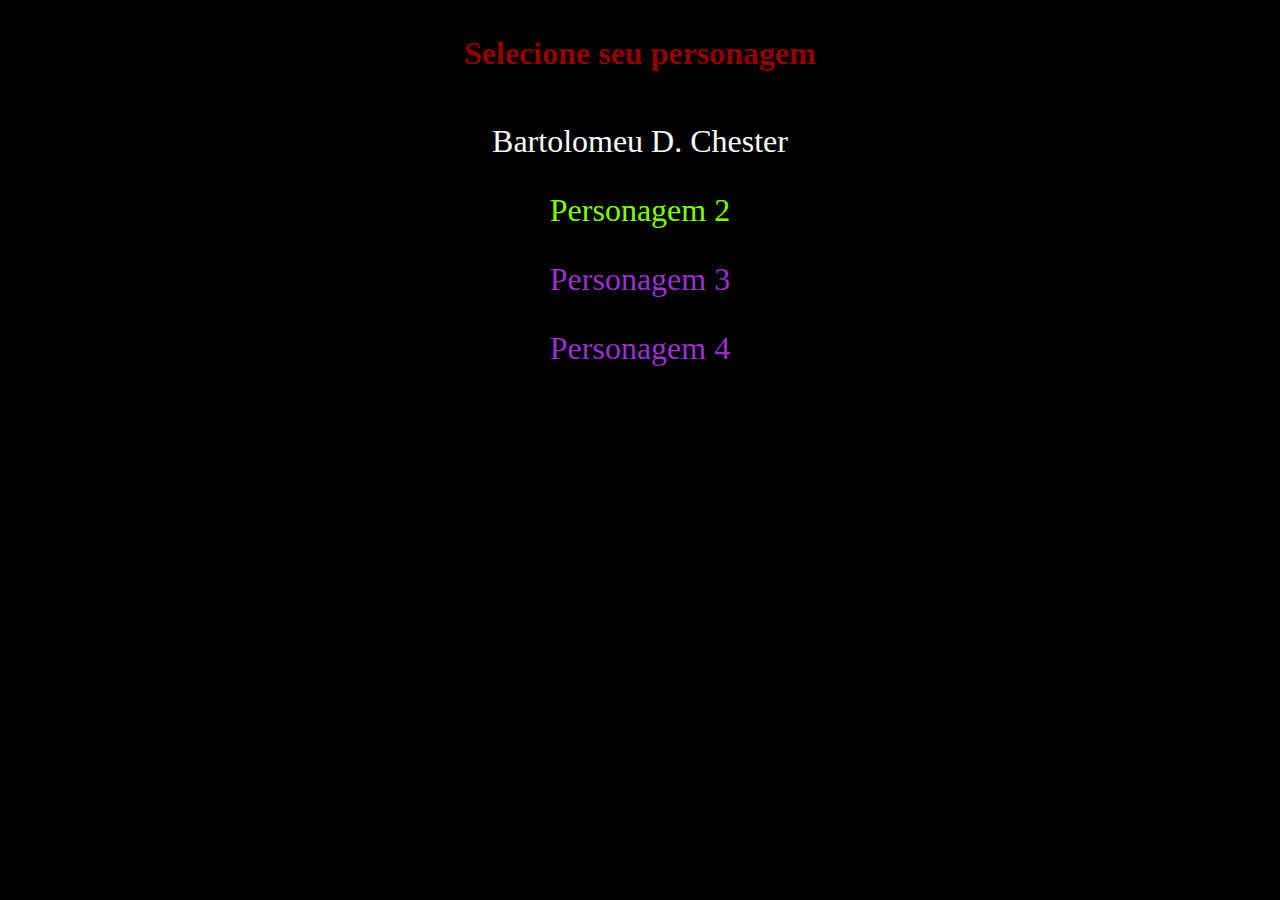
==== commit 8640c521: "adicionando atualização v0.1" ====
--- a/index.html
+++ b/index.html
@@ -23,6 +23,7 @@
         <a href="" class="selecao__personagem3" id="jogador4">Personagem 4</a>
     </div>
 </section>
+    <script src="./assets/js/login.js"></script>
     <script src="./assets/js/statisticas_Personagem.js"></script>
 </body>
 </html>